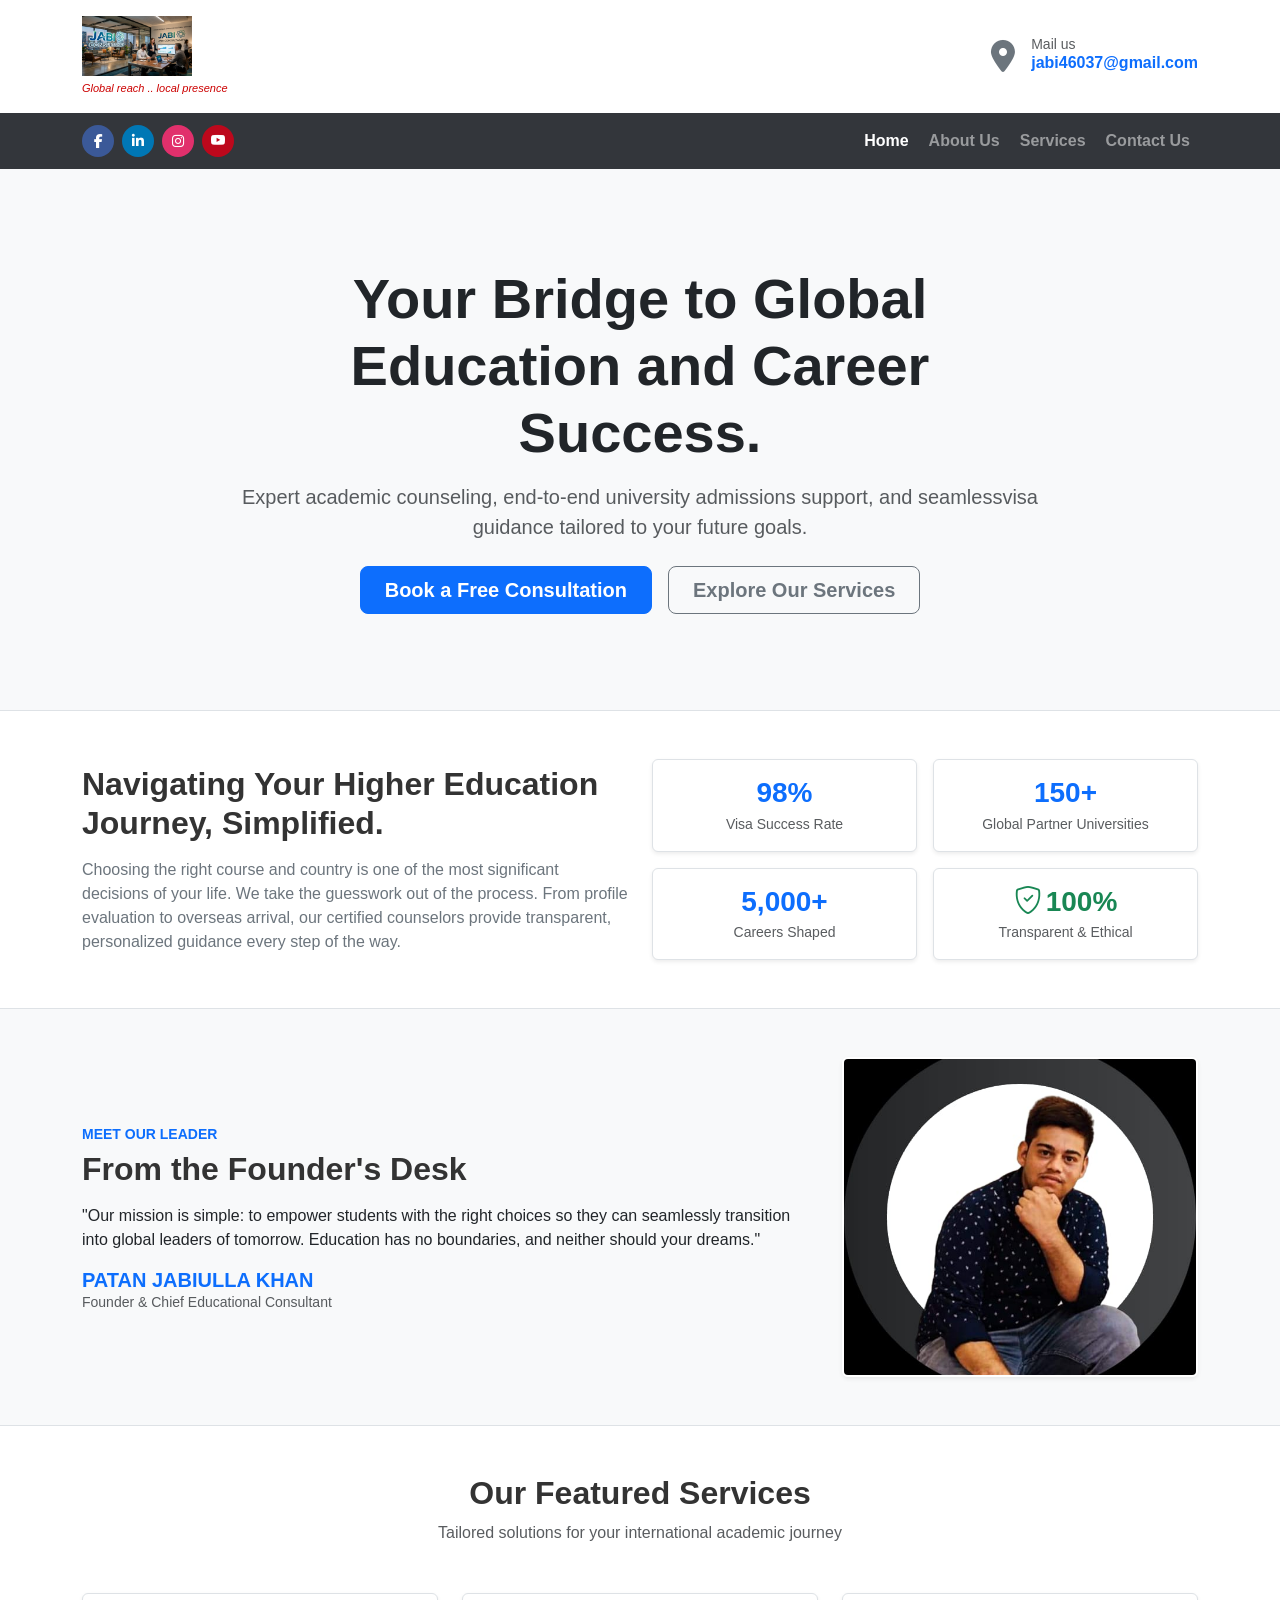
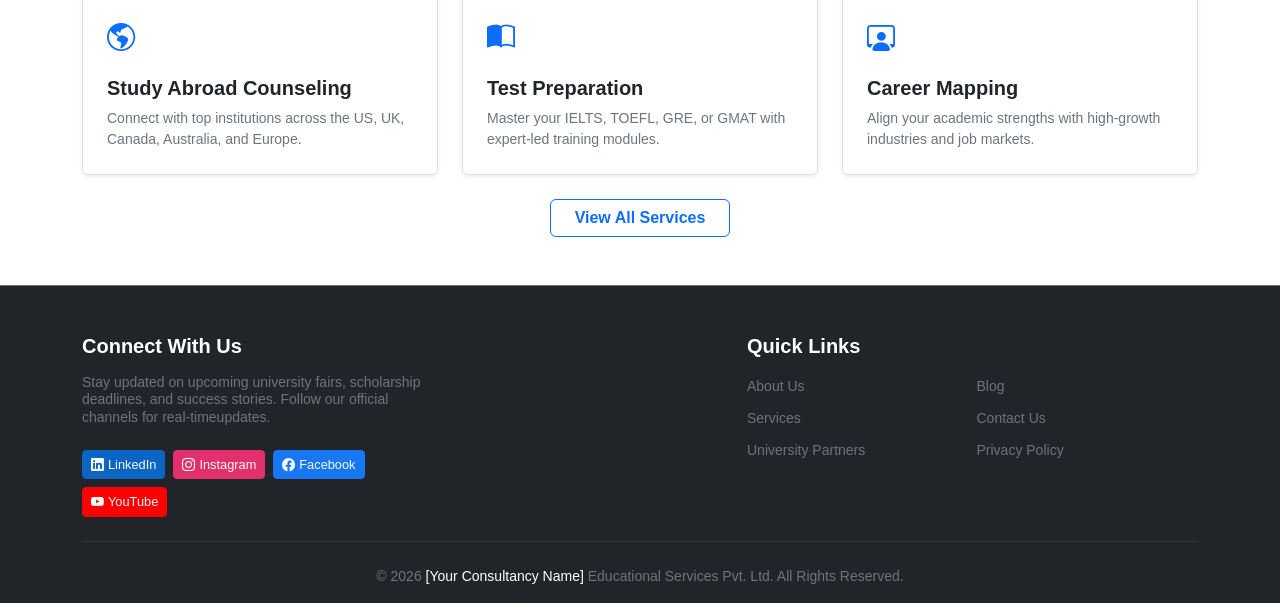
==== index.html @ b1b76d0e "Add files via upload" ====
<!DOCTYPE html>
<html lang="en">
<head>
    <meta charset="UTF-8">
    <meta name="viewport" content="width=device-width, initial-scale=1.0">
    <title>Home-JABI CONSULTENCY</title>
    <!-- Latest compiled and minified CSS -->
    <link href="https://cdn.jsdelivr.net/npm/bootstrap@5.3.8/dist/css/bootstrap.min.css" rel="stylesheet">
    <link rel="stylesheet" href="https://cdnjs.cloudflare.com/ajax/libs/font-awesome/6.4.0/css/all.min.css">
    <!-- Bootstrap Icons CDN (For core pillars icons) -->
    <link href="https://cdn.jsdelivr.net/npm/bootstrap-icons@1.11.3/font/bootstrap-icons.min.css" rel="stylesheet">
    <link rel="stylesheet" href="./css/index.css">
</head>
<body>
    <!--header start-->
    <header>
       <div class="container py-3">
        <div class="row align-items-center">
            <div class="col-md-6 text-center text-md-start mb-3 mb-md-0">
                <img src="./img/Gemini_Generated_Image_j8nst8j8nst8j8ns.png" alt="JABI Consultancy Logo" class="brand-logo-img">
                <p class="tagline mt-1">Global reach .. local presence</p>
            </div>
            <div class="col-md-6 d-flex justify-content-center justify-content-md-end align-items-center gap-3">
                <i class="fa-solid fa-location-dot text-secondary fs-2"></i>
                <div>
                    <div class="text-muted small lh-1">Mail us</div>
                    <a href="mailto:jabi46037@gmail.com" class="text-decoration-none text-primary fw-semibold">jabi46037@gmail.com</a>
                </div>
            </div>
        </div>
    </header>
    <!--header end-->
    <!--nav start-->
    <nav class="navbar navbar-expand-lg bg-dark-custom py-2 sticky-top">
        <div class="container d-flex justify-content-between align-items-center">
            <div class="d-flex gap-2">
                <a href="#" class="btn btn-sm rounded-circle text-white d-flex align-items-center justify-content-center" style="width:32px; height:32px; background-color: #3b5998;"><i class="fa-brands fa-facebook-f"></i></a>
                <a href="#" class="btn btn-sm rounded-circle text-white d-flex align-items-center justify-content-center" style="width:32px; height:32px; background-color: #0077b5;"><i class="fa-brands fa-linkedin-in"></i></a>
                <a href="https://www.instagram.com/aits_teach_tips?igsh=MXV4MTY1bDU4ODQyOQ%3D%3D" class="btn btn-sm rounded-circle text-white d-flex align-items-center justify-content-center" style="width:32px; height:32px; background-color: #e1306c;"><i class="fa-brands fa-instagram"></i></a>
                <a href="https://www.youtube.com/@Student_Investor1" class="btn btn-sm rounded-circle text-white d-flex align-items-center justify-content-center" style="width:32px; height:32px; background-color: #bd081c;"><i class="bi bi-youtube"></i></a>
            </div>
            <button class="navbar-toggler btn-cyan border-0 px-3 py-1 btn-sm text-white" type="button" data-bs-toggle="collapse" data-bs-target="#navbarNav"><i class="fa-solid fa-bars"></i></button>
            <div class="collapse navbar-collapse justify-content-end" id="navbarNav">
                <ul class="navbar-nav gap-1 mt-2 mt-lg-0">
                    <li class="nav-item"><a class="nav-link text-white active fw-semibold small" href="index.html">Home</a></li>
                    <li class="nav-item"><a class="nav-link text-white-50 fw-semibold small" href="About.html">About Us</a></li>
                    <li class="nav-item"><a class="nav-link text-white-50 fw-semibold small" href="services.html">Services</a></li>
                    <li class="nav-item"><a class="nav-link text-white-50 fw-semibold small" href="coantact.html">Contact Us</a></li>
                </ul>
            </div>
        </div>
    </nav>
    <!--nav end-->
    <!--main start-->
    <main>
        <!--hero section strat-->
        <section class="bg-light py-5 border-bottom">
            <div class="container py-md-5 text-center">
                <div class="row justify-content-center">
                    <div class="col-lg-9">
                        <h1 class="display-4 fw-bold text-dark mb-3">Your Bridge to Global Education and Career Success.</h1>
                        <p class="lead text-muted mb-4 fs-5">Expert academic counseling, end-to-end university admissions support, and seamlessvisa guidance tailored to your future goals.</p>
                        <div class="d-sm-flex justify-content-center gap-3">
                            <a href="coantact.html" class="btn btn-primary btn-lg px-4 mb-2 mb-sm-0 fw-semibold">Book a Free Consultation</a>
                            <a href="services.html" class="btn btn-outline-secondary btn-lg px-4 fw-semibold">Explore Our Services</a>
                        </div>
                    </div>
                </div>
            </div>
        </section>
        <!--hero section end-->
        <!--VALUE PROPOSITION & METRICS strat-->
        <section class="py-5">
            <div class="container">
                <div class="row align-items-center g-4">
                    <!-- Left Side: Copy -->
                    <div class="col-lg-6">
                        <h2 class="fw-bold mb-3">Navigating Your Higher Education Journey, Simplified.</h2>
                        <p class="text-secondary mb-0 lead fs-6">Choosing the right course and country is one of the most significant decisions of your life. We take the guesswork out of the process. From profile evaluation to overseas arrival, our certified counselors provide transparent, personalized guidance every step of the way.</p>
                    </div>
                    <!-- Right Side: Metrics Grid -->
                     <div class="col-lg-6">
                        <div class="row g-3">
                            <div class="col-6">
                                <div class="p-3 border rounded bg-white shadow-sm text-center">
                                    <h3 class="fw-bold text-primary mb-1">98%</h3>
                                     <p class="text-muted small mb-0 fw-medium">Visa Success Rate</p>
                                </div>
                            </div>
                            <div class="col-6">
                                <div class="p-3 border rounded bg-white shadow-sm text-center">
                                    <h3 class="fw-bold text-primary mb-1">150+</h3>
                                    <p class="text-muted small mb-0 fw-medium">Global Partner Universities</p>
                                </div>
                            </div>
                            <div class="col-6">
                                <div class="p-3 border rounded bg-white shadow-sm text-center">
                                    <h3 class="fw-bold text-primary mb-1">5,000+</h3>
                                    <p class="text-muted small mb-0 fw-medium">Careers Shaped</p>
                                </div>
                            </div>
                            <div class="col-6">
                                <div class="p-3 border rounded bg-white shadow-sm text-center">
                                    <h3 class="fw-bold text-success mb-1"><i class="bi bi-shield-check me-1"></i>100%</h3>
                                    <p class="text-muted small mb-0 fw-medium">Transparent & Ethical</p>
                                </div>
                            </div>
                        </div>
                    </div>
                </div>
            </div>
        </section>
        <!--VALUE PROPOSITION & METRICS end-->
        <!--founder section start-->
        <section class="py-5 bg-light border-top border-bottom">
            <div class="container">
                <div class="row align-items-center g-4 flex-column-reverse flex-md-row">
                    <!-- Founder Details -->
                    <div class="col-md-7 col-lg-8">
                        <span class="text-primary fw-bold text-uppercase tracking-wider small">Meet Our Leader</span>
                        <h2 class="fw-bold mt-1 mb-3">From the Founder's Desk</h2>
                        <blockquote class="blockquote fs-6 text-dark italic mb-3">
                            "Our mission is simple: to empower students with the right choices so they can seamlessly transition into global leaders of tomorrow. Education has no boundaries, and neither should your dreams."
                        </blockquote>
                        <h5 class="fw-bold mb-0 text-primary">PATAN JABIULLA KHAN</h5>
                        <p class="text-muted small mb-0">Founder & Chief Educational Consultant</p>
                    </div>
                    <!-- Founder Image -->
                    <div class="col-md-5 col-lg-4 text-center">
                        <!-- Aap 'src' me apni real image ka path daal sakte hain -->
                        <img src="./img/IMG-20260322-WA0041.jpg" alt="Founder" class="img-fluid rounded shadow-sm border border-2 border-white" style="max-height: 320px; object-fit: cover; width: 100%;">
                    </div>
                </div>
            </div>
        </section>
        <!--founder section end-->
        <!--FEATURED SERVICES PREVIEW start-->
        <section class="py-5">
            <div class="container">
                <div class="text-center mb-5">
                    <h2 class="fw-bold">Our Featured Services</h2>
                    <p class="text-muted">Tailored solutions for your international academic journey</p>
                </div>
                <div class="row g-4 mb-4 justify-content-center">
                    <div class="col-md-4">
                        <div class="card h-100 border shadow-sm p-3">
                            <div class="card-body p-2">
                                <div class="text-primary mb-3 fs-3"><i class="bi bi-globe-americas"></i></div>
                                <h5 class="card-title fw-bold">Study Abroad Counseling</h5>
                                <p class="card-text text-secondary small">Connect with top institutions across the US, UK, Canada, Australia, and Europe.</p>
                            </div>
                        </div>
                    </div>
                    <!-- Service 2 -->
                    <div class="col-md-4">
                        <div class="card h-100 border shadow-sm p-3">
                            <div class="card-body p-2">
                                <div class="text-primary mb-3 fs-3"><i class="bi bi-book-half"></i></div>
                                <h5 class="card-title fw-bold">Test Preparation</h5>
                                <p class="card-text text-secondary small">Master your IELTS, TOEFL, GRE, or GMAT with expert-led training modules.</p>
                            </div>
                        </div>
                    </div>
                    <!-- Service 3 -->
                     <div class="col-md-4">
                        <div class="card h-100 border shadow-sm p-3">
                            <div class="card-body p-2">
                                <div class="text-primary mb-3 fs-3"><i class="bi bi-person-workspace"></i></div>
                                <h5 class="card-title fw-bold">Career Mapping</h5>
                                <p class="card-text text-secondary small">Align your academic strengths with high-growth industries and job markets.</p>
                            </div>
                        </div>
                    </div>
                </div>
                <!-- View All Services Button -->
                 <div class="text-center mt-4">
                    <a href="services.html" class="btn btn-outline-primary px-4 fw-semibold">View All Services</a>
                </div>
            </div>
        </section>
        <!--FEATURED SERVICES PREVIEW end-->
    </main>
    <!--main end-->
    <!--footer start-->
    <footer class="bg-dark text-light pt-5 pb-3 border-top border-secondary">
        <div class="container">
            <div class="row g-4 justify-content-between">
                    <div class="col-md-5 col-lg-4">
                        <h5 class="fw-bold text-white mb-3">Connect With Us</h5>
                        <p class="text-secondary small lh-sm mb-4">Stay updated on upcoming university fairs, scholarship deadlines, and success stories. Follow our official channels for real-timeupdates.</p>
                        <div class="d-flex gap-2 flex-wrap">
                            <a href="https://linkedin.com/company/yourconsultancy" target="_blank" class="btn btn-outline-light btn-sm d-flex align-items-center gap-1 px-2 py-1" style="font-size: 0.8rem; background-color: #0a66c2; border-color: #0a66c2;"><i class="bi bi-linkedin"></i> LinkedIn</a>
                           <a href="https://instagram.com/yourconsultancy" target="_blank" class="btn btn-outline-light btn-sm d-flex align-items-center gap-1 px-2                  py-1" style="font-size: 0.8rem; background-color: #e1306c; border-color: #e1306c;">
                             <i class="bi bi-instagram"></i> Instagram
                           </a>
                           <a href="https://facebook.com/yourconsultancy" target="_blank" class="btn btn-outline-light btn-sm d-flex align-items-center gap-1 px-2                  py-1" style="font-size: 0.8rem; background-color: #1877f2; border-color: #1877f2;">
                             <i class="bi bi-facebook"></i> Facebook
                           </a>
                           <a href="https://youtube.com/c/yourconsultancy" target="_blank" class="btn btn-outline-light btn-sm d-flex align-items-center gap-1 px-2                  py-1" style="font-size: 0.8rem; background-color: #ff0000; border-color: #ff0000;">
                             <i class="bi bi-youtube"></i> YouTube
                           </a>
                        </div>
                    </div>
                    <div class="col-md-6 col-lg-5">
                        <h5 class="fw-bold text-white mb-3">Quick Links</h5>
                        <div class="row g-2">
                            <div class="col-6">
                                <ul class="list-unstyled mb-0">
                                    <li class="mb-2"><a href="About.html" class="text-secondary text-decoration-none small hover-link">About Us</a></li>
                                    <li class="mb-2"><a href="services.html" class="text-secondary text-decoration-none small hover-link">Services</a></li>
                                    <li class="mb-2"><a href="coantact.html" class="text-secondary text-decoration-none small hover-link">University Partners</a></li>
                                </ul>
                            </div>
                            <div class="col-6">
                                <ul class="list-unstyled mb-0">
                                    <li class="mb-2"><a href="services.html" class="text-secondary text-decoration-none small hover-link">Blog</a></li>
                                    <li class="mb-2"><a href="coantact.html" class="text-secondary text-decoration-none small hover-link">Contact Us</a></li>
                                    <li class="mb-2"><a href="About.html" class="text-secondary text-decoration-none small hover-link">Privacy Policy</a></li>
                                </ul>
                            </div>
                        </div>
                    </div>
                </div>
                <hr class="border-secondary my-4">
                <div class="row">
                    <div class="col text-center">
                        <p class="text-secondary small mb-0">&copy; 2026 <span class="text-white fw-medium">[Your Consultancy Name]</span> Educational Services Pvt. Ltd. All Rights Reserved.</p>
                    </div>
                </div>
            </div>
        </footer>
    <!--footer end-->
    <!-- Latest compiled JavaScript -->
    <script src="https://cdn.jsdelivr.net/npm/bootstrap@5.3.8/dist/js/bootstrap.bundle.min.js"></script>
</body>
</html>
---- css/index.css ----
:root {
            --brand-orange: #f28e2b;
            --brand-blue: #0056b3;
            --brand-red: #ff2222;
            --dark-custom: #33363b;
            --cyan-custom: #00bcd4;
        }

        body {
            font-family: Arial, sans-serif;
            color: #333;
        }

        .tagline {
            font-size: 11px;
            color: #cc0000;
            font-style: italic;
            margin: 0;
        }

        .bg-dark-custom {
            background-color: var(--dark-custom) !important;
        }

        .btn-cyan {
            background-color: var(--cyan-custom);
            color: white;
        }
        /* Responsive Top Header Logo Size */
        .brand-logo-img {
            max-height: 60px;
            width: auto;
            max-width: 100%;
            object-fit: contain;
        }
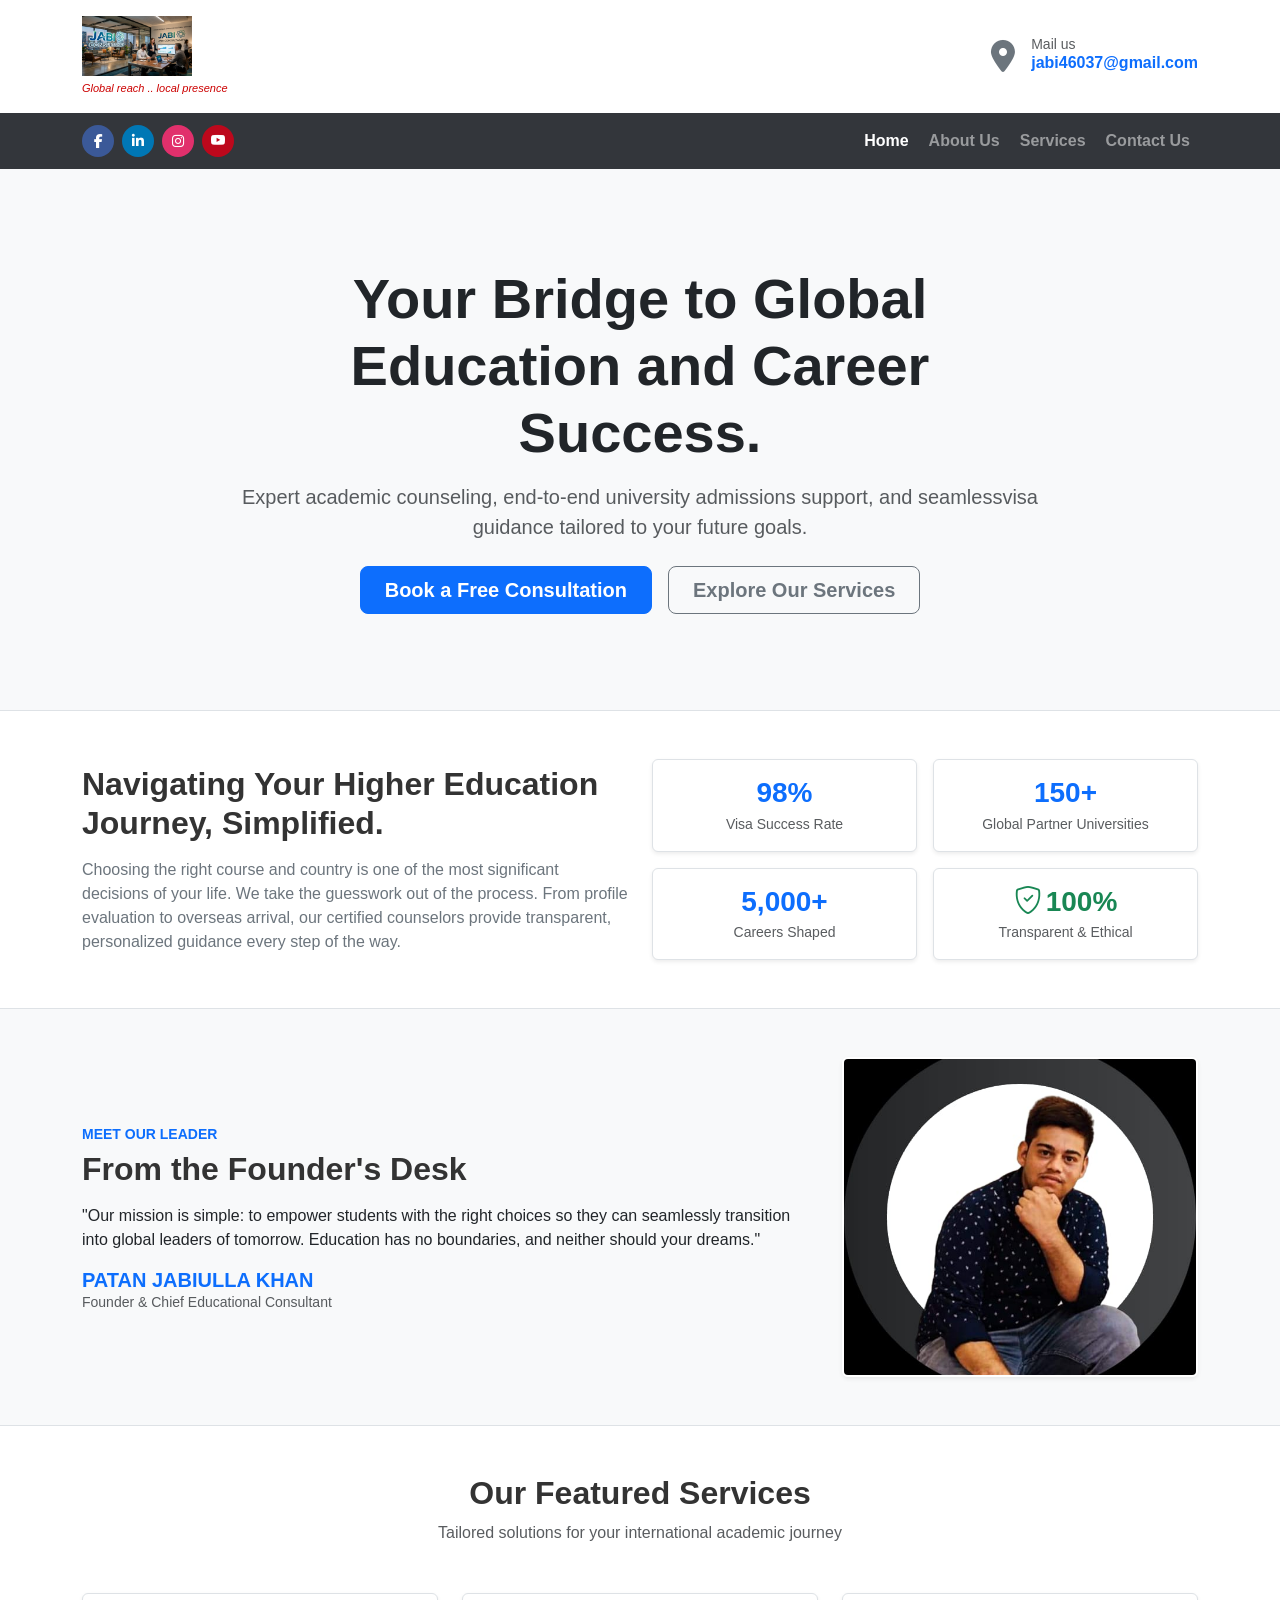
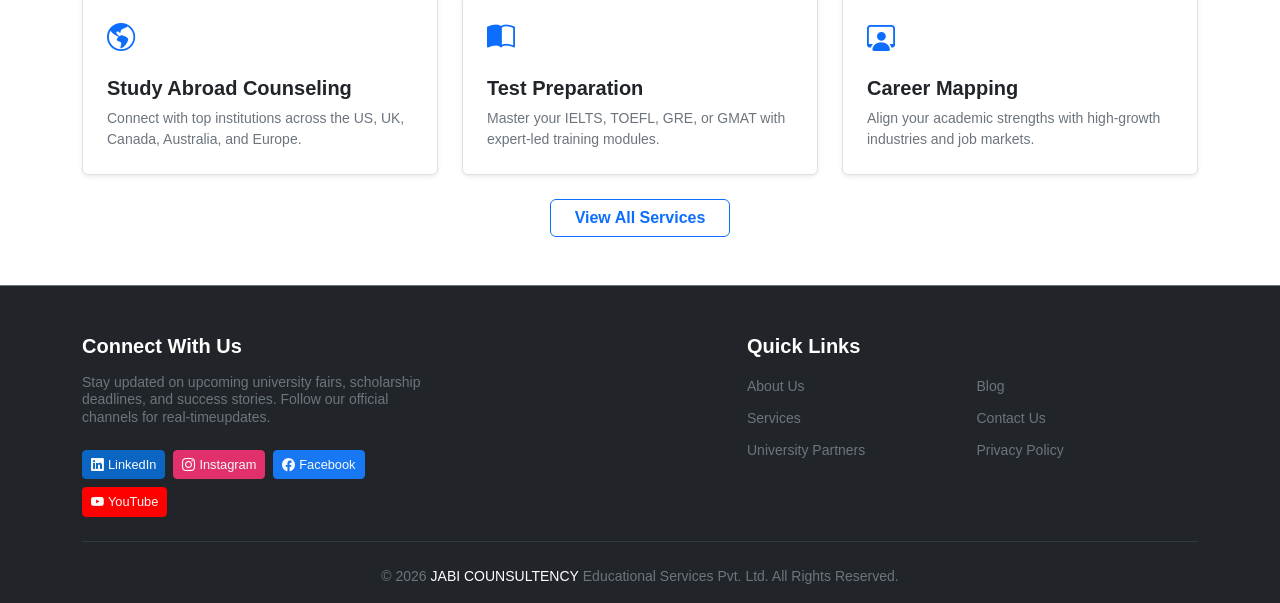
==== commit 8a3c109a: "Update index.html" ====
--- a/index.html
+++ b/index.html
@@ -224,7 +224,7 @@
                 <hr class="border-secondary my-4">
                 <div class="row">
                     <div class="col text-center">
-                        <p class="text-secondary small mb-0">&copy; 2026 <span class="text-white fw-medium">[Your Consultancy Name]</span> Educational Services Pvt. Ltd. All Rights Reserved.</p>
+                        <p class="text-secondary small mb-0">&copy; 2026 <span class="text-white fw-medium">JABI COUNSULTENCY</span> Educational Services Pvt. Ltd. All Rights Reserved.</p>
                     </div>
                 </div>
             </div>
@@ -233,4 +233,4 @@
     <!-- Latest compiled JavaScript -->
     <script src="https://cdn.jsdelivr.net/npm/bootstrap@5.3.8/dist/js/bootstrap.bundle.min.js"></script>
 </body>
-</html>+</html>
